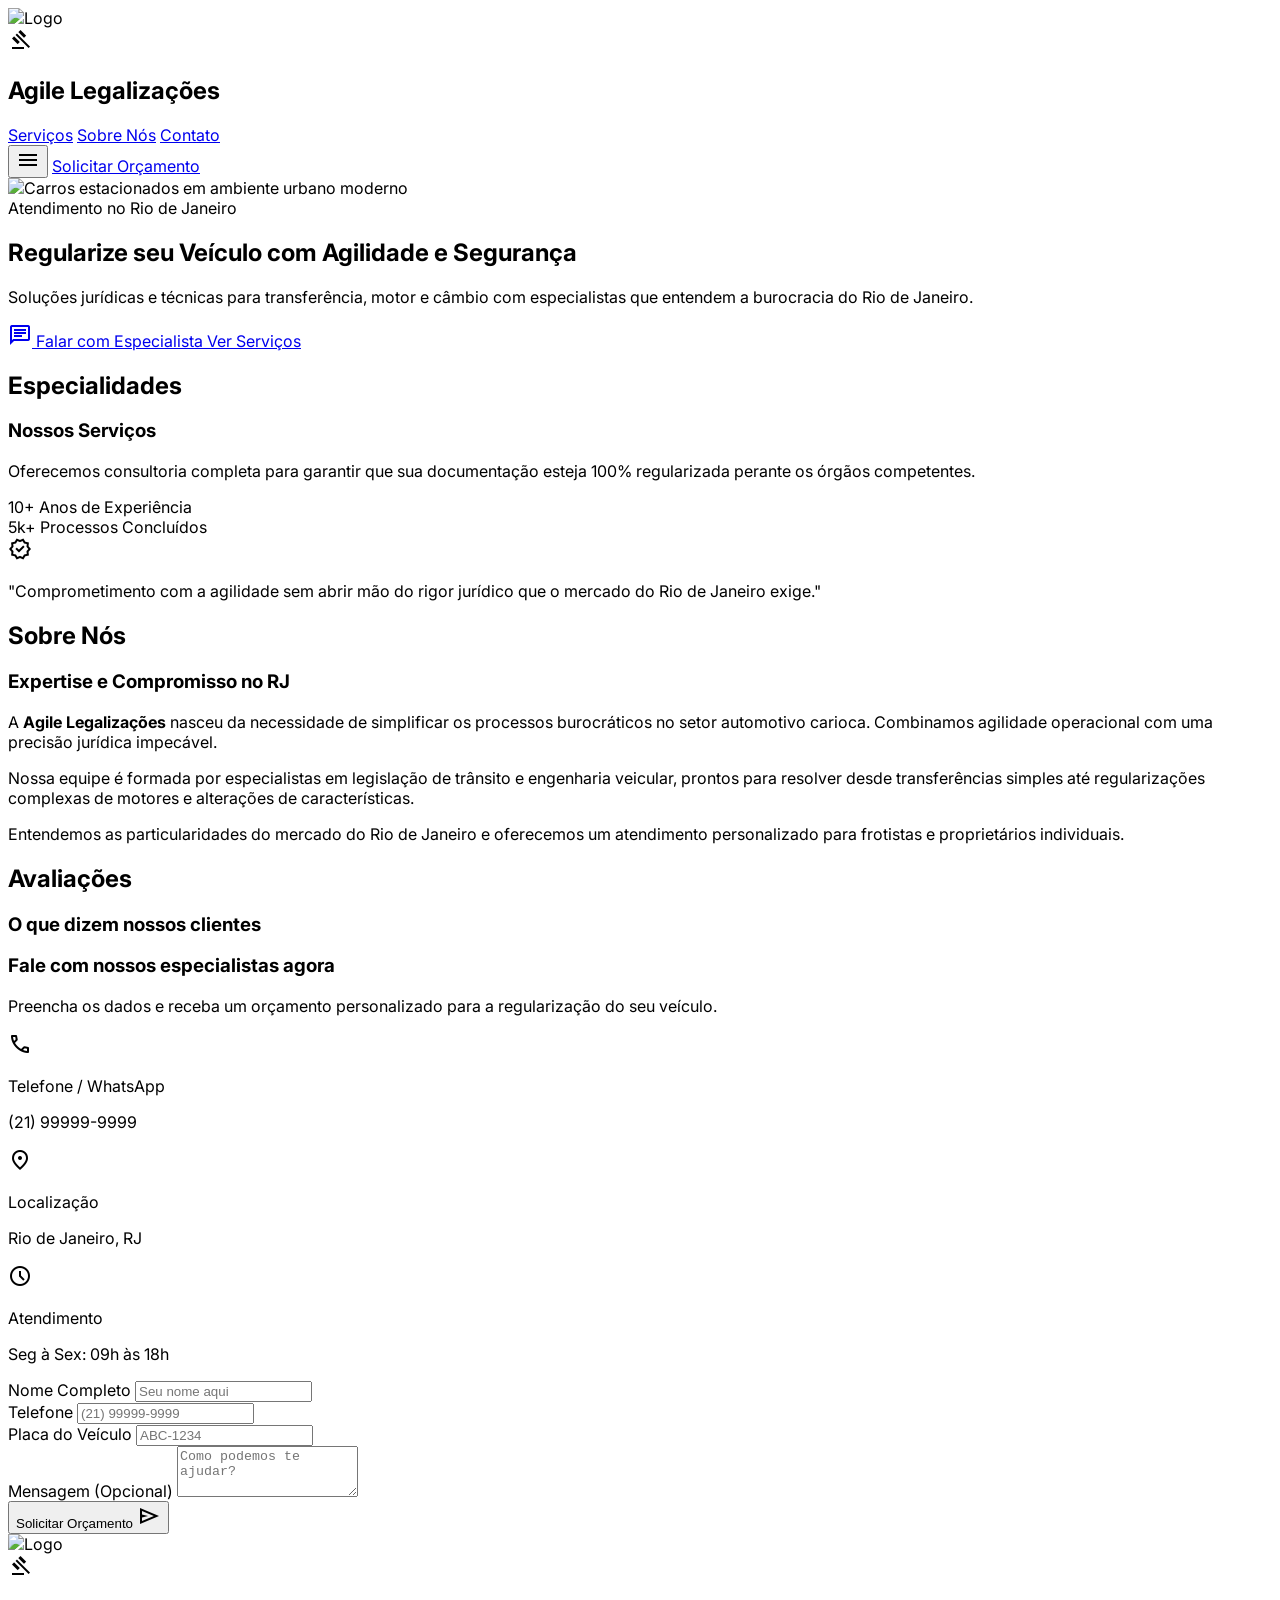
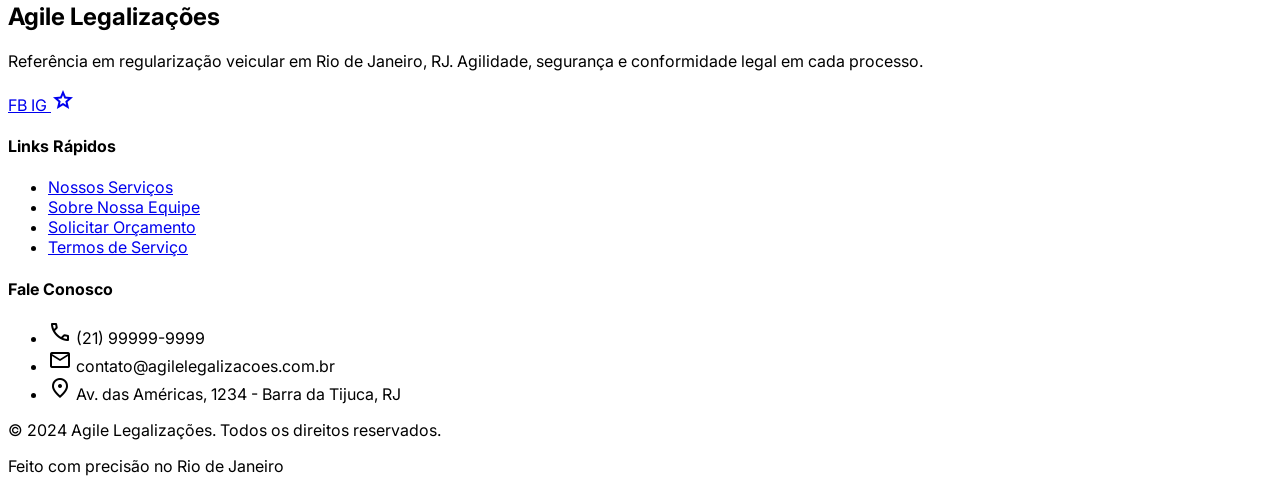
==== index.html @ 086c50eb "Refactor: Rename main.html to index.html and simplify Dockerfile" ====
<!DOCTYPE html>

<html lang="pt-BR">

<head>
    <meta charset="utf-8" />
    <meta content="width=device-width, initial-scale=1.0" name="viewport" />
    <title>Agile Legalizações - Regularização de Veículos no RJ</title>
    <script src="https://cdn.tailwindcss.com?plugins=forms,container-queries"></script>
    <link href="https://fonts.googleapis.com/css2?family=Inter:wght@300;400;500;600;700;800;900&amp;display=swap"
        rel="stylesheet" />
    <link
        href="https://fonts.googleapis.com/css2?family=Material+Symbols+Outlined:wght,FILL@100..700,0..1&amp;display=swap"
        rel="stylesheet" />
    <link
        href="https://fonts.googleapis.com/css2?family=Material+Symbols+Outlined:wght,FILL@100..700,0..1&amp;display=swap"
        rel="stylesheet" />
    <script src="https://cdn.jsdelivr.net/npm/@supabase/supabase-js@2"></script>
    <script src="script.js"></script>
    <link rel="stylesheet" href="style.css">
    <script src="db.js"></script>
    <script src="content.js"></script>
    <!-- Swiper.js for Promotions Carousel -->
    <link rel="stylesheet" href="https://cdn.jsdelivr.net/npm/swiper@11/swiper-bundle.min.css" />
    <script src="https://cdn.jsdelivr.net/npm/swiper@11/swiper-bundle.min.js"></script>
</head>

<body class="bg-background-light dark:bg-background-dark text-slate-900 dark:text-slate-100 antialiased">
    <!-- TopAppBar / Header -->
    <header
        class="sticky top-0 z-50 w-full bg-background-light/80 dark:bg-background-dark/80 backdrop-blur-md border-b border-primary/10">
        <div class="max-w-7xl mx-auto flex items-center justify-between p-4 lg:px-8">
            <div class="flex items-center gap-2">
                <img class="editable-logo hidden h-10 object-contain" src="" alt="Logo">
                <div
                    class="editable-logo-icon text-primary flex items-center justify-center p-2 bg-primary/10 rounded-lg">
                    <span class="material-symbols-outlined text-2xl">gavel</span>
                </div>
                <h2 class="text-slate-900 dark:text-slate-100 text-xl font-bold leading-tight tracking-tight">Agile
                    Legalizações</h2>
            </div>
            <nav class="hidden md:flex gap-8 items-center text-sm font-medium">
                <a class="hover:text-primary transition-colors" href="#servicos">Serviços</a>
                <a class="hover:text-primary transition-colors" href="#sobre">Sobre Nós</a>
                <a class="hover:text-primary transition-colors" href="#contato">Contato</a>
            </nav>
            <div class="flex items-center gap-4">
                <button class="md:hidden text-primary">
                    <span class="material-symbols-outlined">menu</span>
                </button>
                <a class="hidden md:flex bg-primary text-white px-5 py-2 rounded-lg text-sm font-semibold hover:bg-primary/90 transition-all"
                    href="#contato">
                    Solicitar Orçamento
                </a>
            </div>
        </div>
    </header>
    <!-- Hero Section -->
    <section class="relative overflow-hidden">
        <div class="max-w-7xl mx-auto px-4 py-12 md:py-20 lg:px-8">
            <div
                class="relative rounded-2xl overflow-hidden min-h-[500px] flex flex-col justify-end p-6 md:p-12 lg:p-16">
                <!-- Background Image -->
                <div class="absolute inset-0 z-0">
                    <img id="editable-hero-image" alt="Carros estacionados em ambiente urbano moderno"
                        class="w-full h-full object-cover" data-alt="Luxury car dashboard or modern highway view"
                        src="https://lh3.googleusercontent.com/aida-public/[base64]" />
                    <div class="absolute inset-0 bg-gradient-to-t from-slate-900 via-slate-900/60 to-transparent"></div>
                </div>
                <!-- Content -->
                <div class="relative z-10 max-w-2xl flex flex-col gap-6">
                    <div
                        class="inline-flex items-center gap-2 px-3 py-1 rounded-full bg-primary/20 backdrop-blur-sm border border-primary/30 w-fit">
                        <span class="relative flex h-2 w-2">
                            <span
                                class="animate-ping absolute inline-flex h-full w-full rounded-full bg-primary opacity-75"></span>
                            <span class="relative inline-flex rounded-full h-2 w-2 bg-primary"></span>
                        </span>
                        <span class="text-xs font-bold text-white uppercase tracking-wider">Atendimento no Rio de
                            Janeiro</span>
                    </div>
                    <h1 id="editable-hero-title"
                        class="text-white text-4xl md:text-5xl lg:text-6xl font-black leading-tight tracking-tight">
                        Regularize seu Veículo com Agilidade e Segurança
                    </h1>
                    <p id="editable-hero-subtitle"
                        class="text-slate-200 text-lg md:text-xl font-normal leading-relaxed max-w-xl">
                        Soluções jurídicas e técnicas para transferência, motor e câmbio com especialistas que entendem
                        a burocracia do Rio de Janeiro.
                    </p>
                    <div class="flex flex-col sm:flex-row gap-4 mt-4">
                        <a href="#contato"
                            class="link-whatsapp flex items-center justify-center gap-2 bg-primary text-white rounded-lg h-14 px-8 font-bold text-lg hover:bg-primary/90 transition-all shadow-xl shadow-primary/20">
                            <span class="material-symbols-outlined">chat</span>
                            <span id="editable-btn1-text">Falar com Especialista</span>
                        </a>
                        <a href="#servicos"
                            class="flex items-center justify-center gap-2 bg-white/10 backdrop-blur-md text-white border border-white/20 rounded-lg h-14 px-8 font-bold text-lg hover:bg-white/20 transition-all">
                            <span id="editable-btn2-text">Ver Serviços</span>
                        </a>
                    </div>
                </div>
            </div>
        </div>
    </section>
    <!-- Promotions Carousel Section -->
    <section id="promocoes" class="py-12 bg-background-light dark:bg-background-dark hidden">
        <div class="max-w-7xl mx-auto px-4 lg:px-8">
            <div class="swiper promotions-swiper rounded-3xl overflow-hidden shadow-2xl">
                <div class="swiper-wrapper" id="promotions-wrapper">
                    <!-- Slides dinâmicos injetados via JS -->
                </div>
                <!-- Swiper controls with better visibility -->
                <div class="swiper-pagination !bottom-6"></div>
                <div class="swiper-button-next !text-white hover:!text-primary transition-colors after:!text-2xl"></div>
                <div class="swiper-button-prev !text-white hover:!text-primary transition-colors after:!text-2xl"></div>
            </div>
        </div>
    </section>
    <!-- Services Section -->
    <section class="py-16 md:py-24 bg-background-light dark:bg-background-dark" id="servicos">
        <div class="max-w-7xl mx-auto px-4 lg:px-8">
            <div class="flex flex-col md:flex-row md:items-end justify-between mb-12 gap-6">
                <div class="max-w-2xl">
                    <h2 class="text-primary font-bold text-sm uppercase tracking-widest mb-2">Especialidades</h2>
                    <h3 class="text-slate-900 dark:text-white text-3xl md:text-4xl font-extrabold tracking-tight">Nossos
                        Serviços</h3>
                    <p class="mt-4 text-slate-600 dark:text-slate-400 text-lg">Oferecemos consultoria completa para
                        garantir que sua documentação esteja 100% regularizada perante os órgãos competentes.</p>
                </div>
            </div>
            <div id="services-grid" class="grid grid-cols-1 md:grid-cols-2 lg:grid-cols-3 gap-8">
                <!-- Os serviços serão injetados dinamicamente via JS -->
            </div>
        </div>
    </section>
    <!-- About Us Section -->
    <section class="py-16 md:py-24 relative overflow-hidden" id="sobre">
        <div class="absolute top-0 right-0 w-1/3 h-full bg-primary/5 -skew-x-12 transform origin-right hidden lg:block">
        </div>
        <div class="max-w-7xl mx-auto px-4 lg:px-8 relative z-10">
            <div class="grid grid-cols-1 lg:grid-cols-2 gap-16 items-center">
                <div class="order-2 lg:order-1">
                    <div class="grid grid-cols-2 gap-4">
                        <div class="bg-primary/10 p-6 rounded-2xl text-center">
                            <span id="editable-about-num1"
                                class="text-3xl font-black text-primary block mb-1">10+</span>
                            <span id="editable-about-text1"
                                class="text-sm font-medium text-slate-600 dark:text-slate-400">Anos de
                                Experiência</span>
                        </div>
                        <div class="bg-primary/10 p-6 rounded-2xl text-center">
                            <span id="editable-about-num2"
                                class="text-3xl font-black text-primary block mb-1">5k+</span>
                            <span id="editable-about-text2"
                                class="text-sm font-medium text-slate-600 dark:text-slate-400">Processos
                                Concluídos</span>
                        </div>
                        <div class="col-span-2 bg-slate-900 p-8 rounded-2xl relative overflow-hidden">
                            <div class="absolute inset-0 opacity-10">
                                <span
                                    class="material-symbols-outlined text-9xl absolute -bottom-8 -right-8 text-white">verified</span>
                            </div>
                            <p id="editable-about-quote" class="text-white text-lg italic relative z-10">
                                "Comprometimento com a agilidade sem
                                abrir mão do rigor jurídico que o mercado do Rio de Janeiro exige."</p>
                        </div>
                    </div>
                </div>
                <div class="order-1 lg:order-2">
                    <h2 class="text-primary font-bold text-sm uppercase tracking-widest mb-2">Sobre Nós</h2>
                    <h3 id="editable-about-title"
                        class="text-slate-900 dark:text-white text-3xl md:text-4xl font-extrabold tracking-tight mb-6">
                        Expertise e Compromisso no RJ</h3>
                    <div class="space-y-4 text-slate-600 dark:text-slate-400 text-lg leading-relaxed">
                        <p>A <strong>Agile Legalizações</strong> nasceu da necessidade de simplificar os processos
                            burocráticos no setor automotivo carioca. Combinamos agilidade operacional com uma precisão
                            jurídica impecável.</p>
                        <p>Nossa equipe é formada por especialistas em legislação de trânsito e engenharia veicular,
                            prontos para resolver desde transferências simples até regularizações complexas de motores e
                            alterações de características.</p>
                        <p>Entendemos as particularidades do mercado do Rio de Janeiro e oferecemos um atendimento
                            personalizado para frotistas e proprietários individuais.</p>
                    </div>
                </div>
            </div>
        </div>
    </section>

    <!-- Testimonials Section -->
    <section class="py-16 md:py-24 bg-white dark:bg-slate-900" id="depoimentos">
        <div class="max-w-7xl mx-auto px-4 lg:px-8">
            <div class="text-center mb-12">
                <h2 class="text-primary font-bold text-sm uppercase tracking-widest mb-2">Avaliações</h2>
                <h3 class="text-slate-900 dark:text-white text-3xl md:text-4xl font-extrabold tracking-tight">O que
                    dizem nossos clientes</h3>
            </div>
            <div id="testimonials-grid" class="grid grid-cols-1 md:grid-cols-3 gap-8">
                <!-- Depoimentos dinâmicos injetados via JS -->
            </div>
        </div>
    </section>
    <!-- Contact Section -->
    <section class="py-16 md:py-24 bg-primary/5" id="contato">
        <div class="max-w-7xl mx-auto px-4 lg:px-8">
            <div class="bg-white dark:bg-slate-900 rounded-3xl overflow-hidden shadow-2xl flex flex-col lg:flex-row">
                <div class="lg:w-1/2 p-8 md:p-12 lg:p-16 bg-primary text-white">
                    <h3 class="text-3xl font-extrabold mb-6">Fale com nossos especialistas agora</h3>
                    <p class="text-primary/10 text-lg mb-10 text-slate-100">Preencha os dados e receba um orçamento
                        personalizado para a regularização do seu veículo.</p>
                    <div class="space-y-6">
                        <div class="flex items-center gap-4">
                            <span class="material-symbols-outlined bg-white/10 p-3 rounded-xl">call</span>
                            <div>
                                <p class="text-xs uppercase font-bold text-white/60">Telefone / WhatsApp</p>
                                <p class="editable-contact-phone text-lg font-semibold">(21) 99999-9999</p>
                            </div>
                        </div>
                        <div class="flex items-center gap-4">
                            <span class="material-symbols-outlined bg-white/10 p-3 rounded-xl">location_on</span>
                            <div>
                                <p class="text-xs uppercase font-bold text-white/60">Localização</p>
                                <p class="editable-contact-location text-lg font-semibold">Rio de Janeiro, RJ</p>
                            </div>
                        </div>
                        <div class="flex items-center gap-4">
                            <span class="material-symbols-outlined bg-white/10 p-3 rounded-xl">schedule</span>
                            <div>
                                <p class="text-xs uppercase font-bold text-white/60">Atendimento</p>
                                <p id="editable-contact-hours" class="text-lg font-semibold">Seg à Sex: 09h às 18h</p>
                            </div>
                        </div>
                    </div>
                </div>
                <div class="lg:w-1/2 p-8 md:p-12 lg:p-16">
                    <form id="contact-form" class="space-y-6">
                        <div class="space-y-2">
                            <label class="text-sm font-bold text-slate-700 dark:text-slate-300">Nome Completo</label>
                            <input id="form-nome" required
                                class="w-full bg-slate-50 dark:bg-slate-800 border-slate-200 dark:border-slate-700 rounded-lg p-4 focus:ring-2 focus:ring-primary focus:border-transparent transition-all outline-none"
                                placeholder="Seu nome aqui" type="text" />
                        </div>
                        <div class="grid grid-cols-1 md:grid-cols-2 gap-6">
                            <div class="space-y-2">
                                <label class="text-sm font-bold text-slate-700 dark:text-slate-300">Telefone</label>
                                <input id="form-tel" required
                                    class="w-full bg-slate-50 dark:bg-slate-800 border-slate-200 dark:border-slate-700 rounded-lg p-4 focus:ring-2 focus:ring-primary focus:border-transparent transition-all outline-none editable-contact-phone-placeholder"
                                    placeholder="(21) 99999-9999" type="tel" />
                            </div>
                            <div class="space-y-2">
                                <label class="text-sm font-bold text-slate-700 dark:text-slate-300">Placa do
                                    Veículo</label>
                                <input id="form-placa"
                                    class="w-full bg-slate-50 dark:bg-slate-800 border-slate-200 dark:border-slate-700 rounded-lg p-4 focus:ring-2 focus:ring-primary focus:border-transparent transition-all outline-none uppercase"
                                    placeholder="ABC-1234" type="text" />
                            </div>
                        </div>
                        <div class="space-y-2">
                            <label class="text-sm font-bold text-slate-700 dark:text-slate-300">Mensagem
                                (Opcional)</label>
                            <textarea id="form-msg"
                                class="w-full bg-slate-50 dark:bg-slate-800 border-slate-200 dark:border-slate-700 rounded-lg p-4 focus:ring-2 focus:ring-primary focus:border-transparent transition-all outline-none resize-none"
                                placeholder="Como podemos te ajudar?" rows="3"></textarea>
                        </div>
                        <button
                            class="w-full bg-primary text-white font-bold py-4 rounded-xl hover:bg-primary/90 transition-all shadow-lg shadow-primary/20 flex items-center justify-center gap-2"
                            type="submit">
                            Solicitar Orçamento
                            <span class="material-symbols-outlined">send</span>
                        </button>
                    </form>
                </div>
            </div>
        </div>
    </section>
    <!-- Footer -->
    <footer class="bg-slate-900 text-slate-400 py-16">
        <div class="max-w-7xl mx-auto px-4 lg:px-8">
            <div class="grid grid-cols-1 md:grid-cols-3 gap-12 mb-12 border-b border-slate-800 pb-12">
                <div class="flex flex-col gap-6">
                    <div class="flex items-center gap-2">
                        <img class="editable-logo hidden h-10 object-contain" src="" alt="Logo">
                        <div
                            class="editable-logo-icon text-primary flex items-center justify-center p-2 bg-primary/10 rounded-lg">
                            <span class="material-symbols-outlined text-2xl">gavel</span>
                        </div>
                        <h2 class="editable-company-name text-white text-xl font-bold leading-tight tracking-tight">
                            Agile Legalizações</h2>
                    </div>
                    <p class="text-sm leading-relaxed max-w-xs">
                        Referência em regularização veicular em <span class="editable-contact-location">Rio de Janeiro,
                            RJ</span>. Agilidade, segurança e conformidade
                        legal em cada processo.
                    </p>
                    <div class="flex gap-4">
                        <a id="link-social-facebook"
                            class="hidden w-10 h-10 rounded-full bg-slate-800 flex items-center justify-center hover:bg-primary hover:text-white transition-all text-sm font-bold"
                            target="_blank" href="#">
                            FB
                        </a>
                        <a id="link-social-instagram"
                            class="hidden w-10 h-10 rounded-full bg-slate-800 flex items-center justify-center hover:bg-primary hover:text-white transition-all text-sm font-bold"
                            target="_blank" href="#">
                            IG
                        </a>
                        <a id="link-social-google"
                            class="hidden w-10 h-10 rounded-full bg-slate-800 flex items-center justify-center hover:bg-primary hover:text-white transition-all text-sm font-bold"
                            target="_blank" title="Avaliações do Google" href="#">
                            <span class="material-symbols-outlined text-xl">star</span>
                        </a>
                    </div>
                </div>
                <div>
                    <h4 class="text-white font-bold mb-6">Links Rápidos</h4>
                    <ul class="space-y-4 text-sm">
                        <li><a class="hover:text-primary transition-colors" href="#servicos">Nossos Serviços</a></li>
                        <li><a class="hover:text-primary transition-colors" href="#sobre">Sobre Nossa Equipe</a></li>
                        <li><a class="hover:text-primary transition-colors" href="#contato">Solicitar Orçamento</a></li>
                        <li><a class="hover:text-primary transition-colors" href="#">Termos de Serviço</a></li>
                    </ul>
                </div>
                <div>
                    <h4 class="text-white font-bold mb-6">Fale Conosco</h4>
                    <ul class="space-y-4 text-sm">
                        <li class="flex items-center gap-3">
                            <span class="material-symbols-outlined text-primary">phone</span>
                            <span class="editable-contact-phone">(21) 99999-9999</span>
                        </li>
                        <li class="flex items-center gap-3">
                            <span class="material-symbols-outlined text-primary">mail</span>
                            <span id="editable-contact-email">contato@agilelegalizacoes.com.br</span>
                        </li>
                        <li class="flex items-center gap-3">
                            <span class="material-symbols-outlined text-primary">location_on</span>
                            <span id="editable-contact-address">Av. das Américas, 1234 - Barra da Tijuca, RJ</span>
                        </li>
                    </ul>
                </div>
            </div>
            <div
                class="flex flex-col md:flex-row justify-between items-center gap-4 text-xs font-medium uppercase tracking-widest">
                <p>© 2024 Agile Legalizações. Todos os direitos reservados.</p>
                <p>Feito com precisão no Rio de Janeiro</p>
            </div>
        </div>
    </footer>
</body>

</html>
---- style.css ----
:root {
    --color-primary: 78 95 126;
    /* Default RGB para #4e5f7e */
}

body {
    font-family: 'Inter', sans-serif;
    min-height: max(884px, 100dvh);
}

.material-symbols-outlined {
    font-variation-settings: 'FILL' 0, 'wght' 400, 'GRAD' 0, 'opsz' 24;
}

/* Swiper Custom Styles */
.promotions-swiper {
    --swiper-theme-color: rgb(var(--color-primary));
    --swiper-navigation-size: 24px;
}

.promotions-swiper .swiper-pagination-bullet {
    background: rgba(255, 255, 255, 0.5);
    opacity: 1;
}

.promotions-swiper .swiper-pagination-bullet-active {
    background: white;
    width: 24px;
    border-radius: 4px;
    transition: width 0.3s ease;
}

.promotions-swiper .swiper-slide {
    transition: transform 0.8s ease-in-out;
}

.promotions-swiper .swiper-slide-active h2 {
    animation: slideUp 0.8s ease forwards;
}

.promotions-swiper .swiper-slide-active p {
    animation: slideUp 0.8s ease 0.2s forwards;
    opacity: 0;
}

.promotions-swiper .swiper-slide-active a {
    animation: slideUp 0.8s ease 0.4s forwards;
    opacity: 0;
}

@keyframes slideUp {
    from {
        transform: translateY(30px);
        opacity: 0;
    }
    to {
        transform: translateY(0);
        opacity: 1;
    }
}
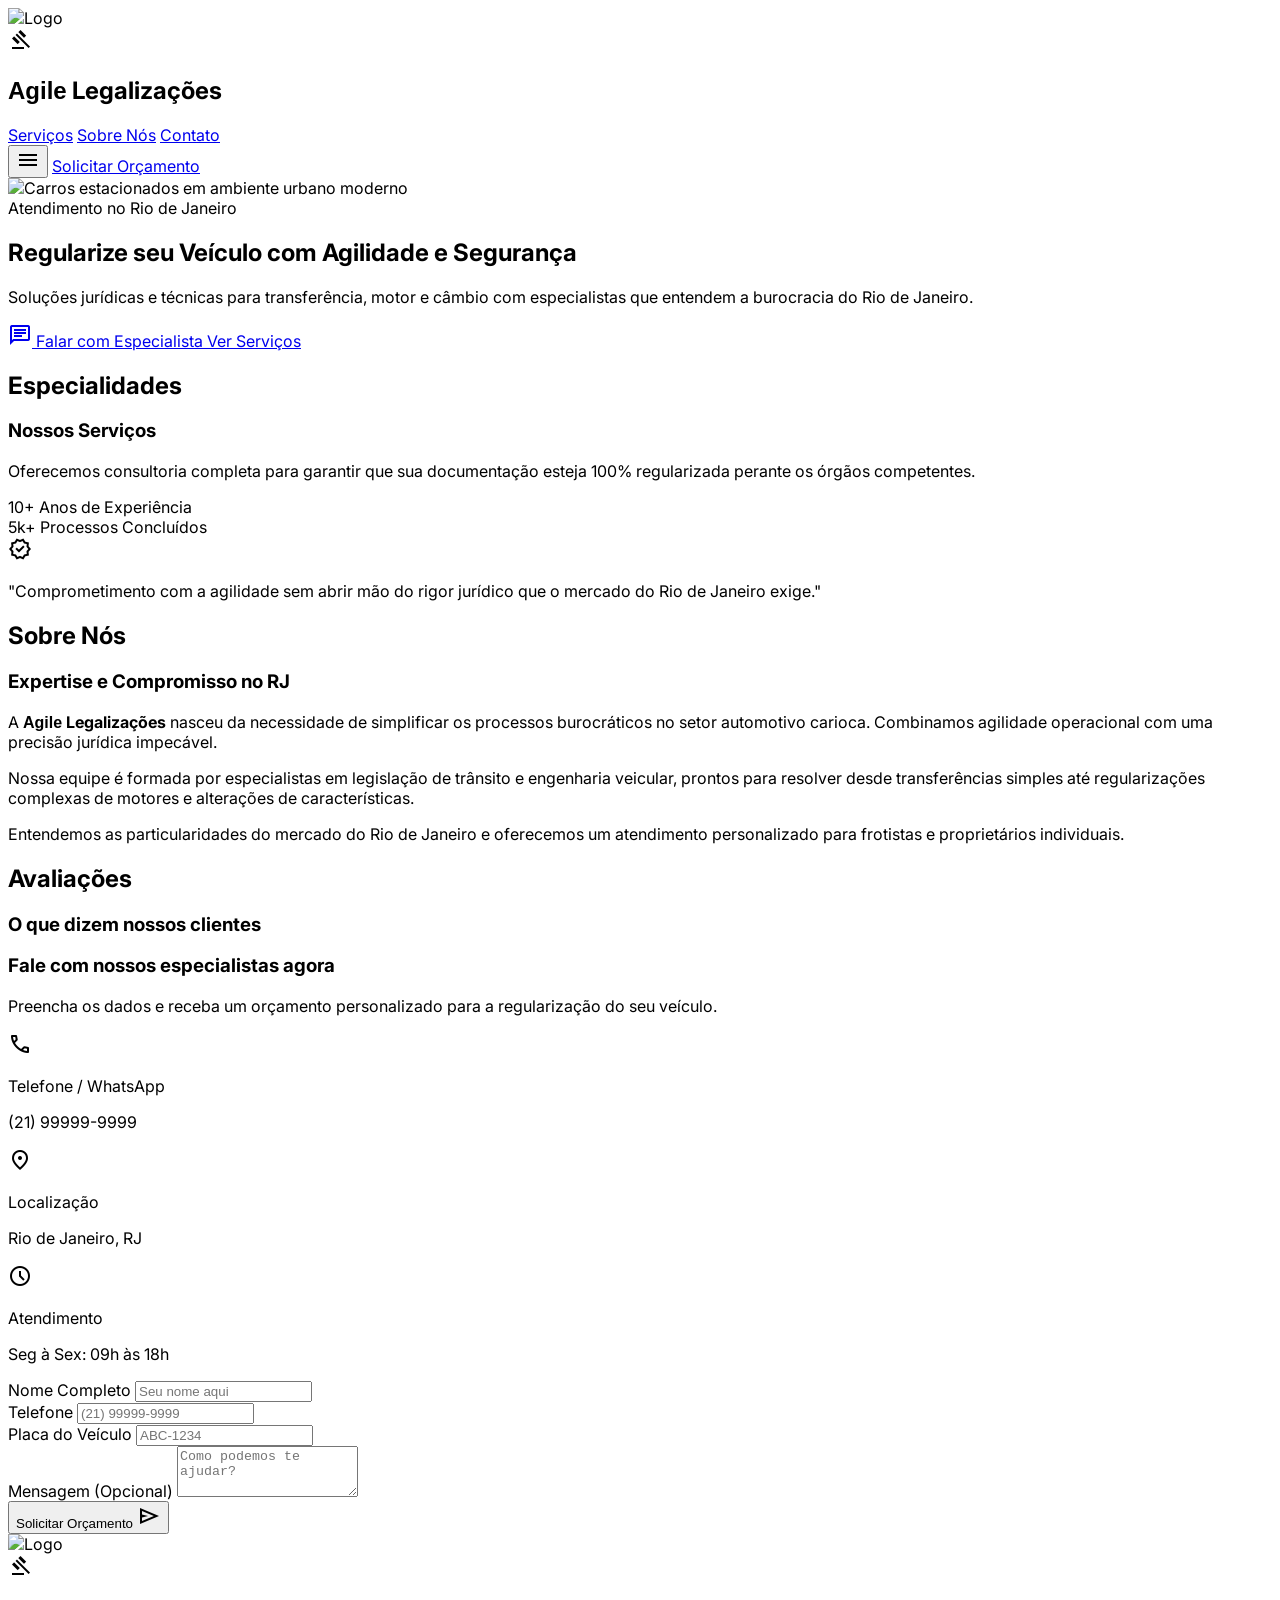
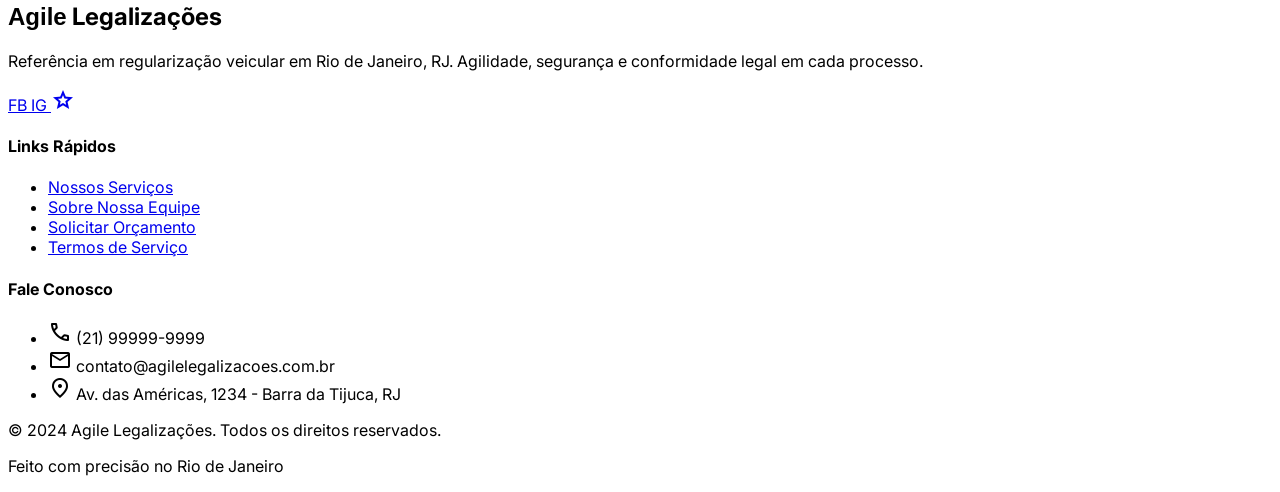
==== commit 02fc6d6b: "Design: Apply 'Crazy Loop in Paris' font to 'Agile' throughout the site" ====
--- a/index.html
+++ b/index.html
@@ -12,9 +12,8 @@
     <link
         href="https://fonts.googleapis.com/css2?family=Material+Symbols+Outlined:wght,FILL@100..700,0..1&amp;display=swap"
         rel="stylesheet" />
-    <link
-        href="https://fonts.googleapis.com/css2?family=Material+Symbols+Outlined:wght,FILL@100..700,0..1&amp;display=swap"
-        rel="stylesheet" />
+    <!-- Custom Font: Crazy Loop in Paris -->
+    <link href="https://fonts.cdnfonts.com/css/crazy-loop-in-paris" rel="stylesheet">
     <script src="https://cdn.jsdelivr.net/npm/@supabase/supabase-js@2"></script>
     <script src="script.js"></script>
     <link rel="stylesheet" href="style.css">
@@ -36,8 +35,10 @@
                     class="editable-logo-icon text-primary flex items-center justify-center p-2 bg-primary/10 rounded-lg">
                     <span class="material-symbols-outlined text-2xl">gavel</span>
                 </div>
-                <h2 class="text-slate-900 dark:text-slate-100 text-xl font-bold leading-tight tracking-tight">Agile
-                    Legalizações</h2>
+                <h2 class="text-slate-900 dark:text-slate-100 text-xl font-bold leading-tight tracking-tight">
+                    <span class="font-crazy-loop text-2xl">Agile</span>
+                    Legalizações
+                </h2>
             </div>
             <nav class="hidden md:flex gap-8 items-center text-sm font-medium">
                 <a class="hover:text-primary transition-colors" href="#servicos">Serviços</a>
@@ -173,7 +174,7 @@
                         class="text-slate-900 dark:text-white text-3xl md:text-4xl font-extrabold tracking-tight mb-6">
                         Expertise e Compromisso no RJ</h3>
                     <div class="space-y-4 text-slate-600 dark:text-slate-400 text-lg leading-relaxed">
-                        <p>A <strong>Agile Legalizações</strong> nasceu da necessidade de simplificar os processos
+                        <p>A <strong><span class="font-crazy-loop">Agile</span> Legalizações</strong> nasceu da necessidade de simplificar os processos
                             burocráticos no setor automotivo carioca. Combinamos agilidade operacional com uma precisão
                             jurídica impecável.</p>
                         <p>Nossa equipe é formada por especialistas em legislação de trânsito e engenharia veicular,
@@ -285,7 +286,7 @@
                             <span class="material-symbols-outlined text-2xl">gavel</span>
                         </div>
                         <h2 class="editable-company-name text-white text-xl font-bold leading-tight tracking-tight">
-                            Agile Legalizações</h2>
+                            <span class="font-crazy-loop text-2xl">Agile</span> Legalizações</h2>
                     </div>
                     <p class="text-sm leading-relaxed max-w-xs">
                         Referência em regularização veicular em <span class="editable-contact-location">Rio de Janeiro,
--- a/style.css
+++ b/style.css
@@ -10,6 +10,11 @@
 
 .material-symbols-outlined {
     font-variation-settings: 'FILL' 0, 'wght' 400, 'GRAD' 0, 'opsz' 24;
+}
+
+/* Custom Font: Crazy Loop in Paris */
+.font-crazy-loop {
+    font-family: 'Crazy Loop in Paris', sans-serif !important;
 }
 
 /* Swiper Custom Styles */
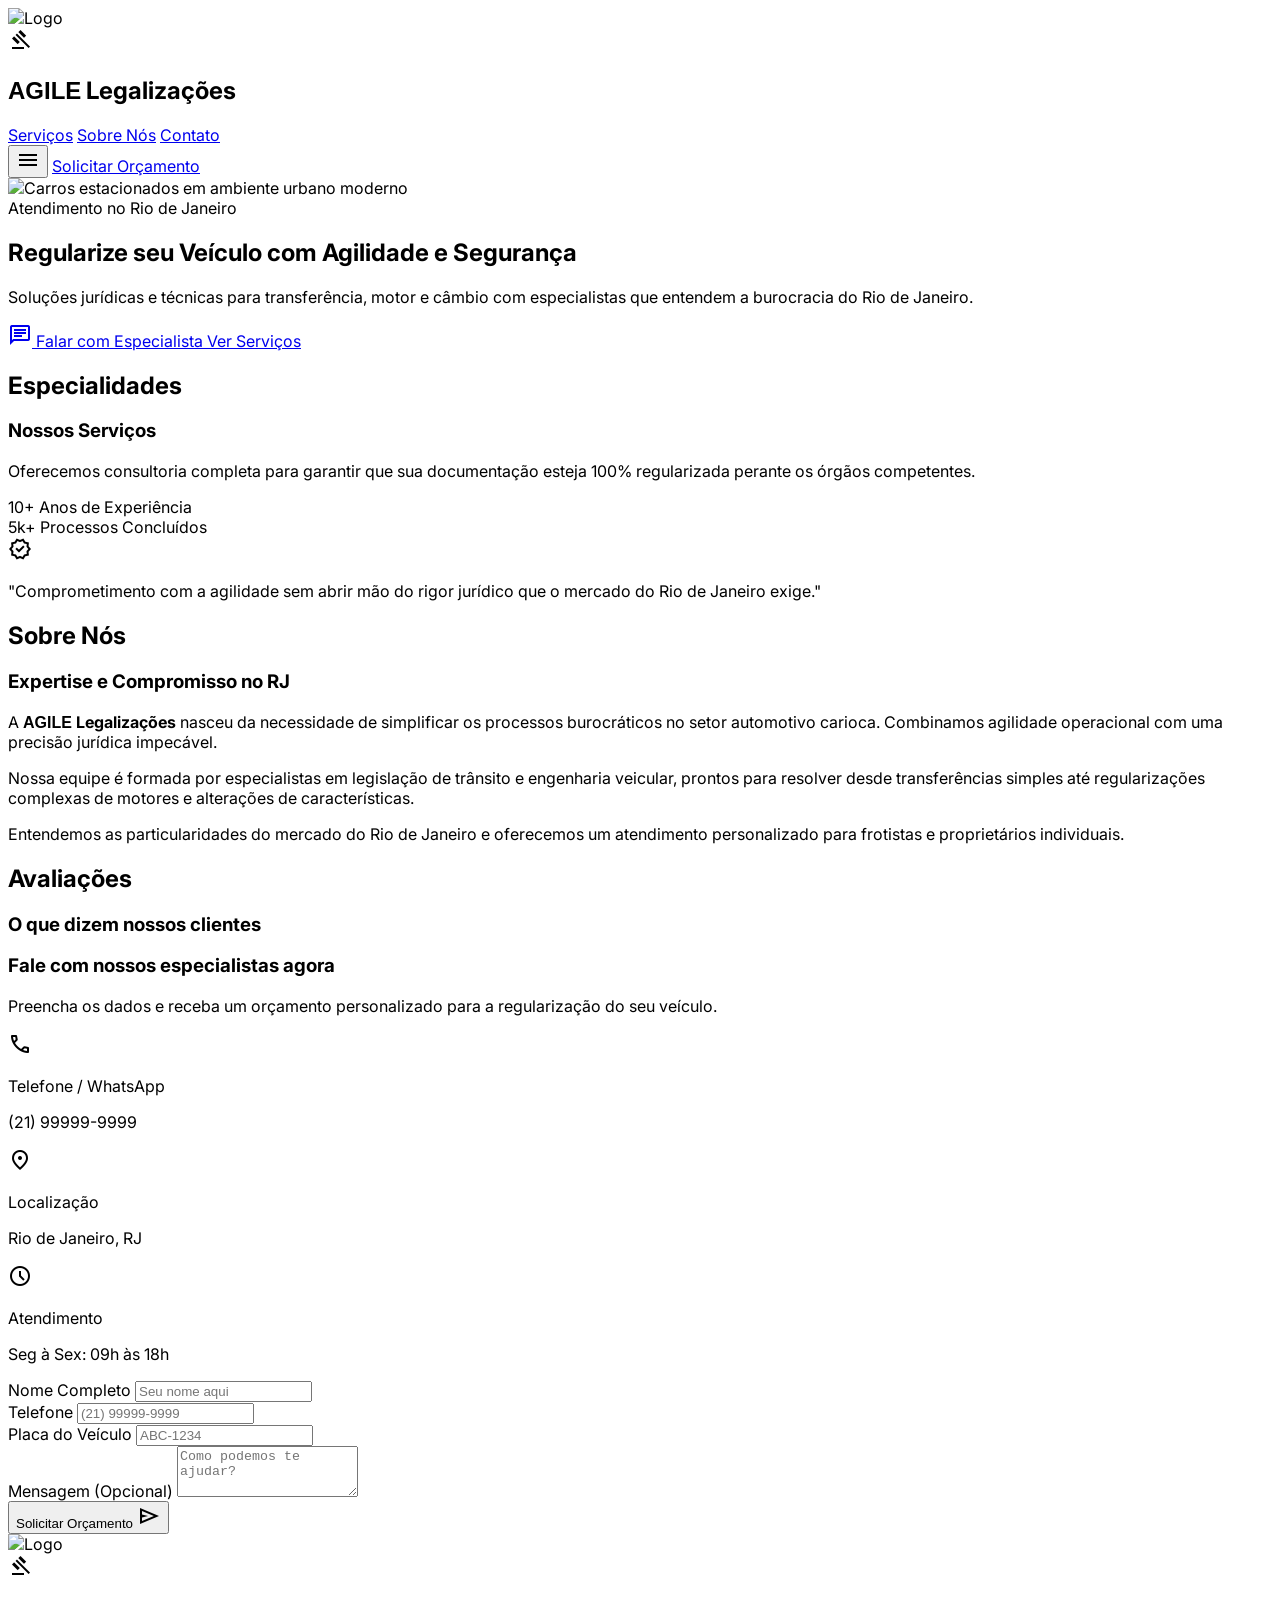
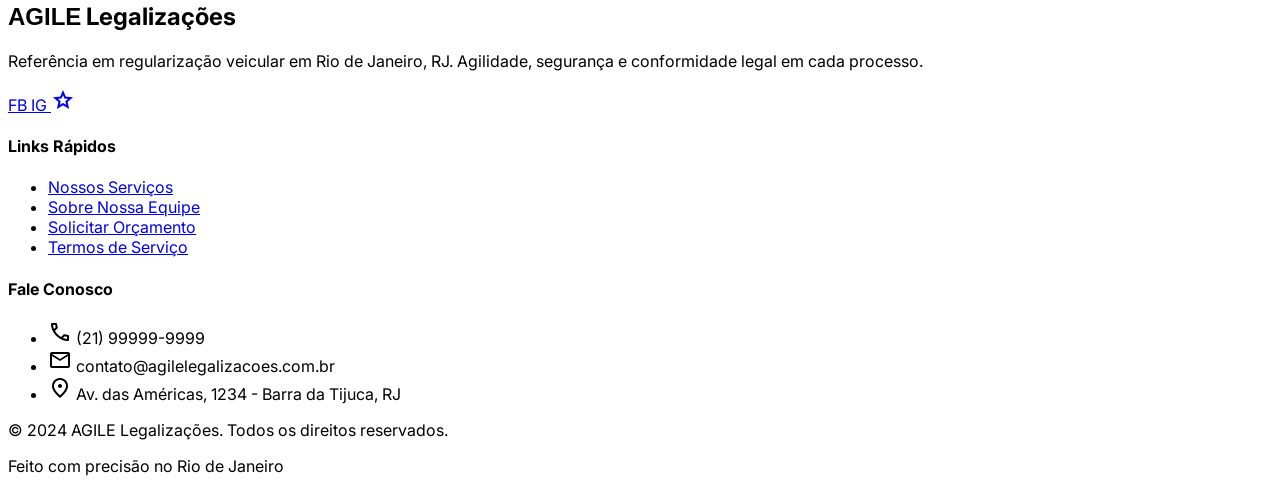
==== commit 675ecb9e: "Branding: Update to uppercase AGILE and fix typo" ====
--- a/index.html
+++ b/index.html
@@ -5,7 +5,7 @@
 <head>
     <meta charset="utf-8" />
     <meta content="width=device-width, initial-scale=1.0" name="viewport" />
-    <title>Agile Legalizações - Regularização de Veículos no RJ</title>
+    <title>AGILE Legalizações - Regularização de Veículos no RJ</title>
     <script src="https://cdn.tailwindcss.com?plugins=forms,container-queries"></script>
     <link href="https://fonts.googleapis.com/css2?family=Inter:wght@300;400;500;600;700;800;900&amp;display=swap"
         rel="stylesheet" />
@@ -36,7 +36,7 @@
                     <span class="material-symbols-outlined text-2xl">gavel</span>
                 </div>
                 <h2 class="text-slate-900 dark:text-slate-100 text-xl font-bold leading-tight tracking-tight">
-                    <span class="font-crazy-loop text-2xl">Agile</span>
+                    <span class="font-crazy-loop text-2xl">AGILE</span>
                     Legalizações
                 </h2>
             </div>
@@ -174,7 +174,8 @@
                         class="text-slate-900 dark:text-white text-3xl md:text-4xl font-extrabold tracking-tight mb-6">
                         Expertise e Compromisso no RJ</h3>
                     <div class="space-y-4 text-slate-600 dark:text-slate-400 text-lg leading-relaxed">
-                        <p>A <strong><span class="font-crazy-loop">Agile</span> Legalizações</strong> nasceu da necessidade de simplificar os processos
+                        <p>A <strong><span class="font-crazy-loop">AGILE</span> Legalizações</strong> nasceu da
+                            necessidade de simplificar os processos
                             burocráticos no setor automotivo carioca. Combinamos agilidade operacional com uma precisão
                             jurídica impecável.</p>
                         <p>Nossa equipe é formada por especialistas em legislação de trânsito e engenharia veicular,
@@ -286,7 +287,8 @@
                             <span class="material-symbols-outlined text-2xl">gavel</span>
                         </div>
                         <h2 class="editable-company-name text-white text-xl font-bold leading-tight tracking-tight">
-                            <span class="font-crazy-loop text-2xl">Agile</span> Legalizações</h2>
+                            <span class="font-crazy-loop text-2xl">AGILE</span> Legalizações
+                        </h2>
                     </div>
                     <p class="text-sm leading-relaxed max-w-xs">
                         Referência em regularização veicular em <span class="editable-contact-location">Rio de Janeiro,
@@ -340,7 +342,7 @@
             </div>
             <div
                 class="flex flex-col md:flex-row justify-between items-center gap-4 text-xs font-medium uppercase tracking-widest">
-                <p>© 2024 Agile Legalizações. Todos os direitos reservados.</p>
+                <p>© 2024 AGILE Legalizações. Todos os direitos reservados.</p>
                 <p>Feito com precisão no Rio de Janeiro</p>
             </div>
         </div>
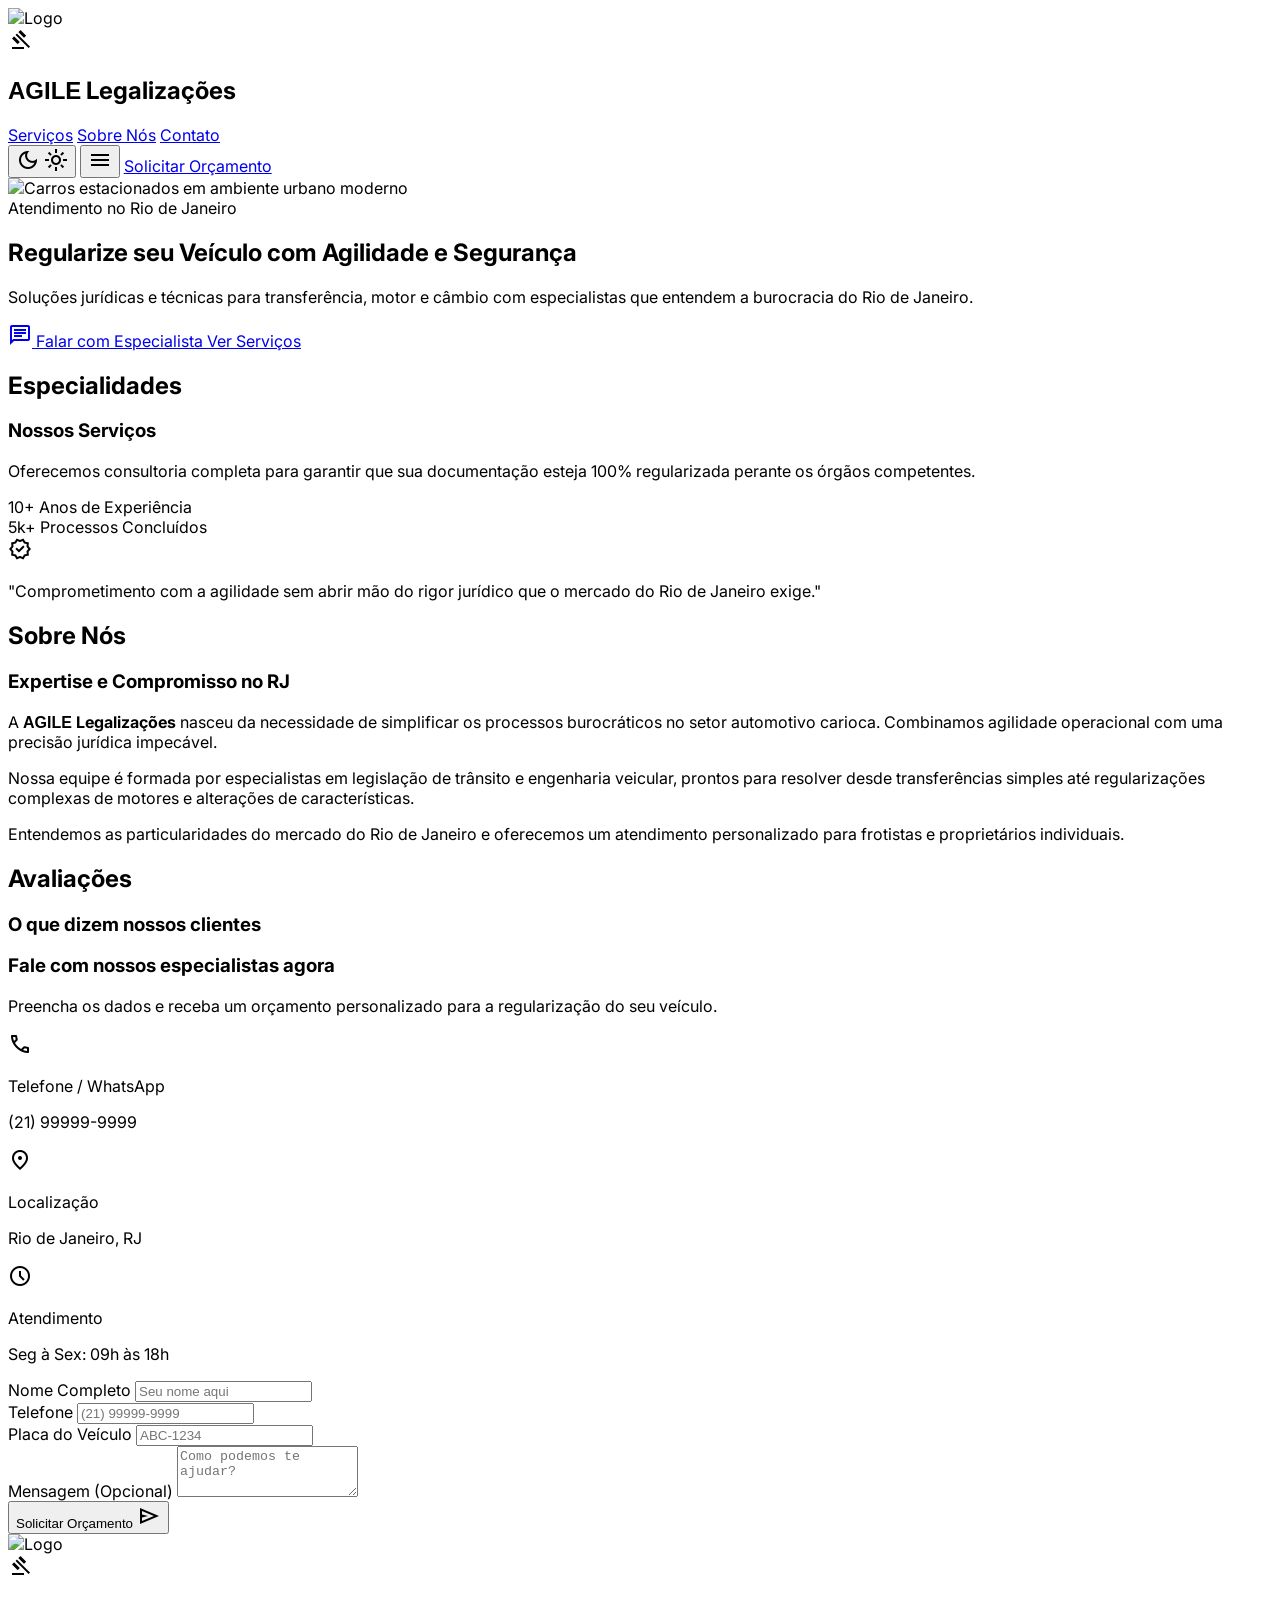
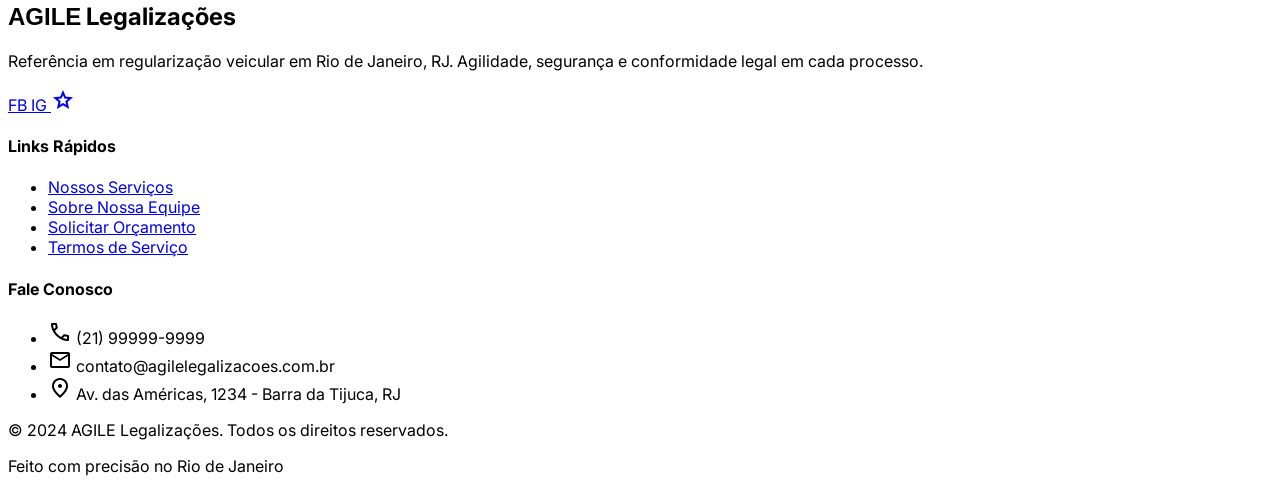
==== commit cdaa169b: "feat: enhance aesthetics, add dark mode and expanded customization" ====
--- a/index.html
+++ b/index.html
@@ -5,6 +5,7 @@
 <head>
     <meta charset="utf-8" />
     <meta content="width=device-width, initial-scale=1.0" name="viewport" />
+    <link rel="icon" type="image/png" href="favicon.png">
     <title>AGILE Legalizações - Regularização de Veículos no RJ</title>
     <script src="https://cdn.tailwindcss.com?plugins=forms,container-queries"></script>
     <link href="https://fonts.googleapis.com/css2?family=Inter:wght@300;400;500;600;700;800;900&amp;display=swap"
@@ -36,8 +37,8 @@
                     <span class="material-symbols-outlined text-2xl">gavel</span>
                 </div>
                 <h2 class="text-slate-900 dark:text-slate-100 text-xl font-bold leading-tight tracking-tight">
-                    <span class="font-crazy-loop text-2xl">AGILE</span>
-                    Legalizações
+                    <span class="font-crazy-loop text-2xl" id="editable-company-name-prefix">AGILE</span>
+                    <span id="editable-company-name-suffix">Legalizações</span>
                 </h2>
             </div>
             <nav class="hidden md:flex gap-8 items-center text-sm font-medium">
@@ -46,7 +47,12 @@
                 <a class="hover:text-primary transition-colors" href="#contato">Contato</a>
             </nav>
             <div class="flex items-center gap-4">
-                <button class="md:hidden text-primary">
+                <!-- Dark Mode Toggle -->
+                <button id="theme-toggle" class="p-2 rounded-lg bg-primary/10 text-primary hover:bg-primary/20 transition-all">
+                    <span class="material-symbols-outlined dark:hidden">dark_mode</span>
+                    <span class="material-symbols-outlined hidden dark:block">light_mode</span>
+                </button>
+                <button id="mobile-menu-btn" class="md:hidden text-primary">
                     <span class="material-symbols-outlined">menu</span>
                 </button>
                 <a class="hidden md:flex bg-primary text-white px-5 py-2 rounded-lg text-sm font-semibold hover:bg-primary/90 transition-all"
@@ -119,7 +125,7 @@
         </div>
     </section>
     <!-- Services Section -->
-    <section class="py-16 md:py-24 bg-background-light dark:bg-background-dark" id="servicos">
+    <section class="py-16 md:py-24 bg-background-light dark:bg-background-dark reveal" id="servicos">
         <div class="max-w-7xl mx-auto px-4 lg:px-8">
             <div class="flex flex-col md:flex-row md:items-end justify-between mb-12 gap-6">
                 <div class="max-w-2xl">
@@ -136,7 +142,7 @@
         </div>
     </section>
     <!-- About Us Section -->
-    <section class="py-16 md:py-24 relative overflow-hidden" id="sobre">
+    <section class="py-16 md:py-24 relative overflow-hidden reveal" id="sobre">
         <div class="absolute top-0 right-0 w-1/3 h-full bg-primary/5 -skew-x-12 transform origin-right hidden lg:block">
         </div>
         <div class="max-w-7xl mx-auto px-4 lg:px-8 relative z-10">
@@ -190,7 +196,7 @@
     </section>
 
     <!-- Testimonials Section -->
-    <section class="py-16 md:py-24 bg-white dark:bg-slate-900" id="depoimentos">
+    <section class="py-16 md:py-24 bg-white dark:bg-slate-900 reveal" id="depoimentos">
         <div class="max-w-7xl mx-auto px-4 lg:px-8">
             <div class="text-center mb-12">
                 <h2 class="text-primary font-bold text-sm uppercase tracking-widest mb-2">Avaliações</h2>
@@ -203,7 +209,7 @@
         </div>
     </section>
     <!-- Contact Section -->
-    <section class="py-16 md:py-24 bg-primary/5" id="contato">
+    <section class="py-16 md:py-24 bg-primary/5 reveal" id="contato">
         <div class="max-w-7xl mx-auto px-4 lg:px-8">
             <div class="bg-white dark:bg-slate-900 rounded-3xl overflow-hidden shadow-2xl flex flex-col lg:flex-row">
                 <div class="lg:w-1/2 p-8 md:p-12 lg:p-16 bg-primary text-white">
--- a/style.css
+++ b/style.css
@@ -3,9 +3,32 @@
     /* Default RGB para #4e5f7e */
 }
 
+html {
+    scroll-behavior: smooth;
+}
+
 body {
     font-family: 'Inter', sans-serif;
     min-height: max(884px, 100dvh);
+    overflow-x: hidden;
+}
+
+/* Custom Scrollbar */
+::-webkit-scrollbar {
+    width: 8px;
+}
+
+::-webkit-scrollbar-track {
+    background: transparent;
+}
+
+::-webkit-scrollbar-thumb {
+    background: rgba(var(--color-primary), 0.3);
+    border-radius: 10px;
+}
+
+::-webkit-scrollbar-thumb:hover {
+    background: rgba(var(--color-primary), 0.5);
 }
 
 .material-symbols-outlined {
@@ -15,6 +38,31 @@
 /* Custom Font: Crazy Loop in Paris */
 .font-crazy-loop {
     font-family: 'Crazy Loop in Paris', sans-serif !important;
+}
+
+/* Glassmorphism */
+.glass-effect {
+    background: rgba(255, 255, 255, 0.05);
+    backdrop-filter: blur(10px);
+    -webkit-backdrop-filter: blur(10px);
+    border: 1px solid rgba(255, 255, 255, 0.1);
+}
+
+.dark .glass-effect {
+    background: rgba(0, 0, 0, 0.2);
+    border: 1px solid rgba(255, 255, 255, 0.05);
+}
+
+/* Scroll Reveal Animations */
+.reveal {
+    opacity: 0;
+    transform: translateY(30px);
+    transition: all 0.8s cubic-bezier(0.4, 0, 0.2, 1);
+}
+
+.reveal.active {
+    opacity: 1;
+    transform: translateY(0);
 }
 
 /* Swiper Custom Styles */
@@ -62,4 +110,14 @@
         transform: translateY(0);
         opacity: 1;
     }
+}
+
+/* Hover Effects */
+.hover-lift {
+    transition: transform 0.3s ease, box-shadow 0.3s ease;
+}
+
+.hover-lift:hover {
+    transform: translateY(-5px);
+    box-shadow: 0 10px 25px -5px rgba(var(--color-primary), 0.2);
 }
